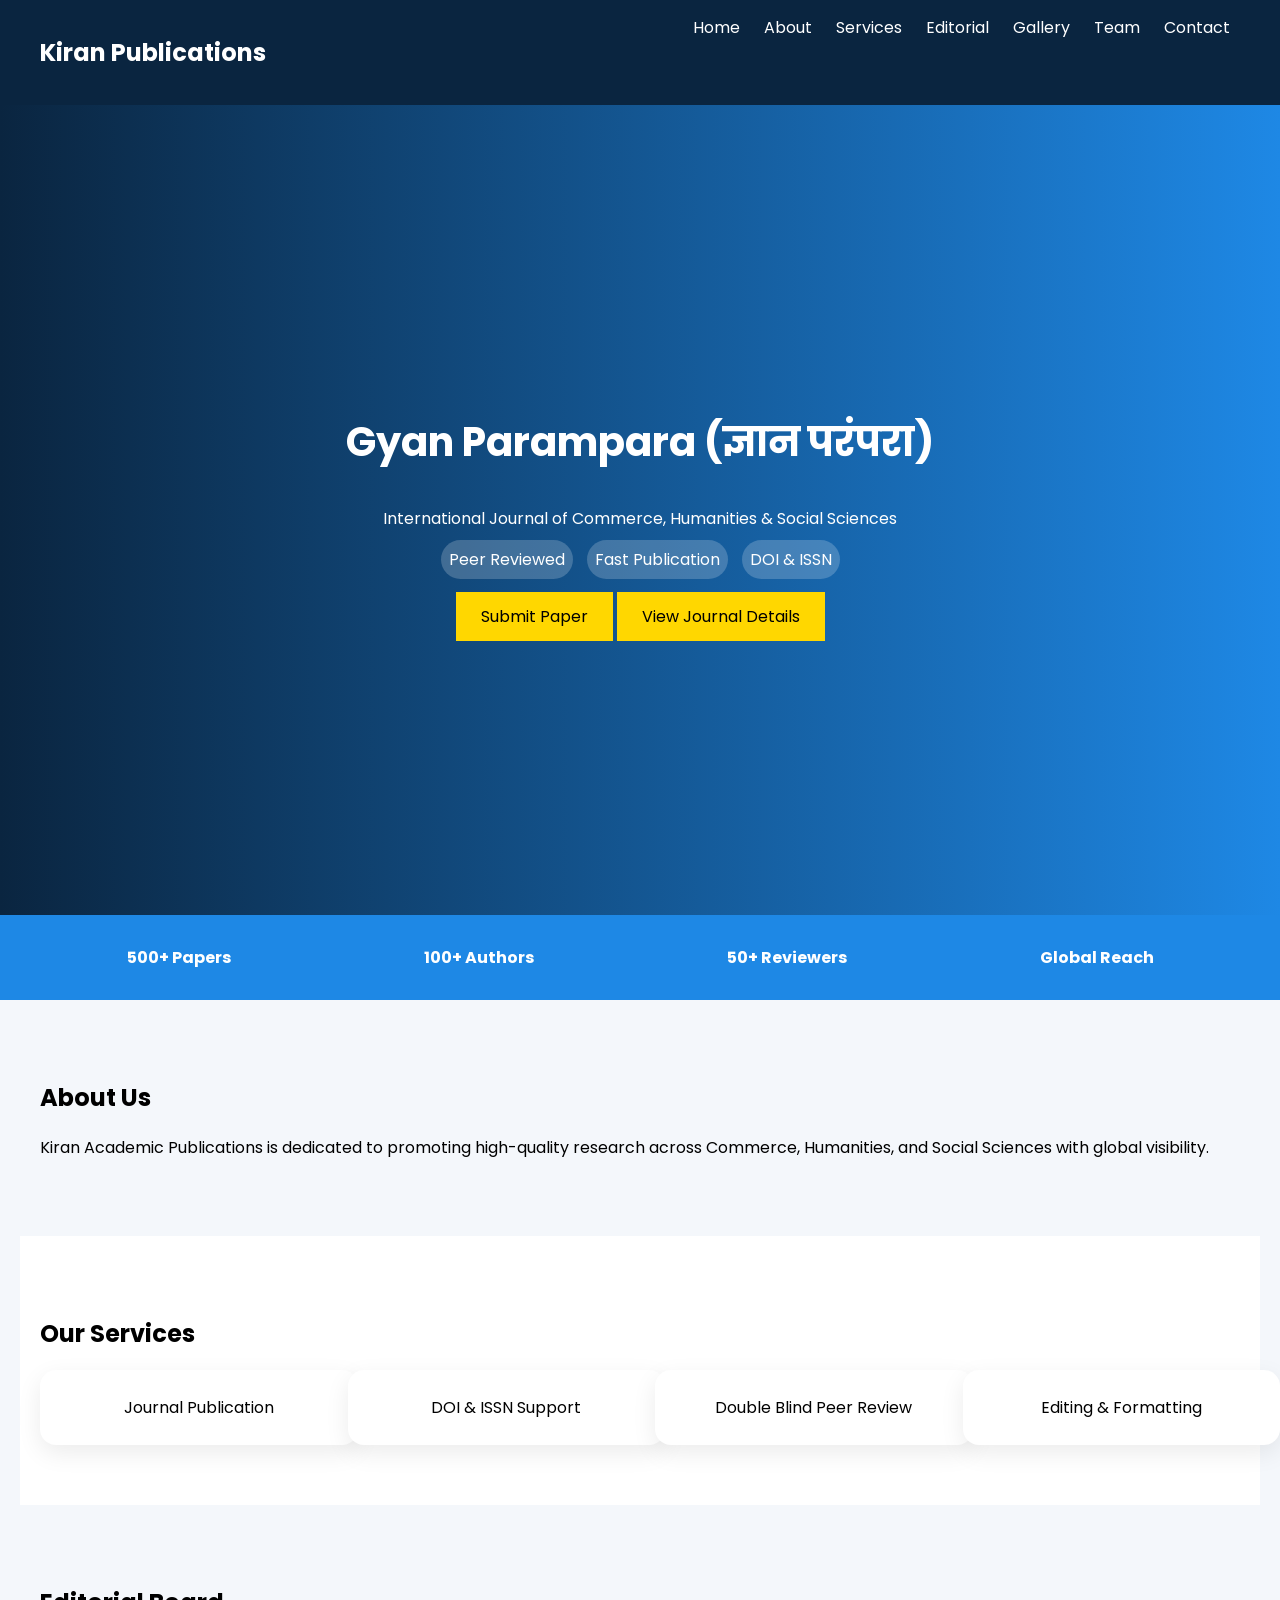
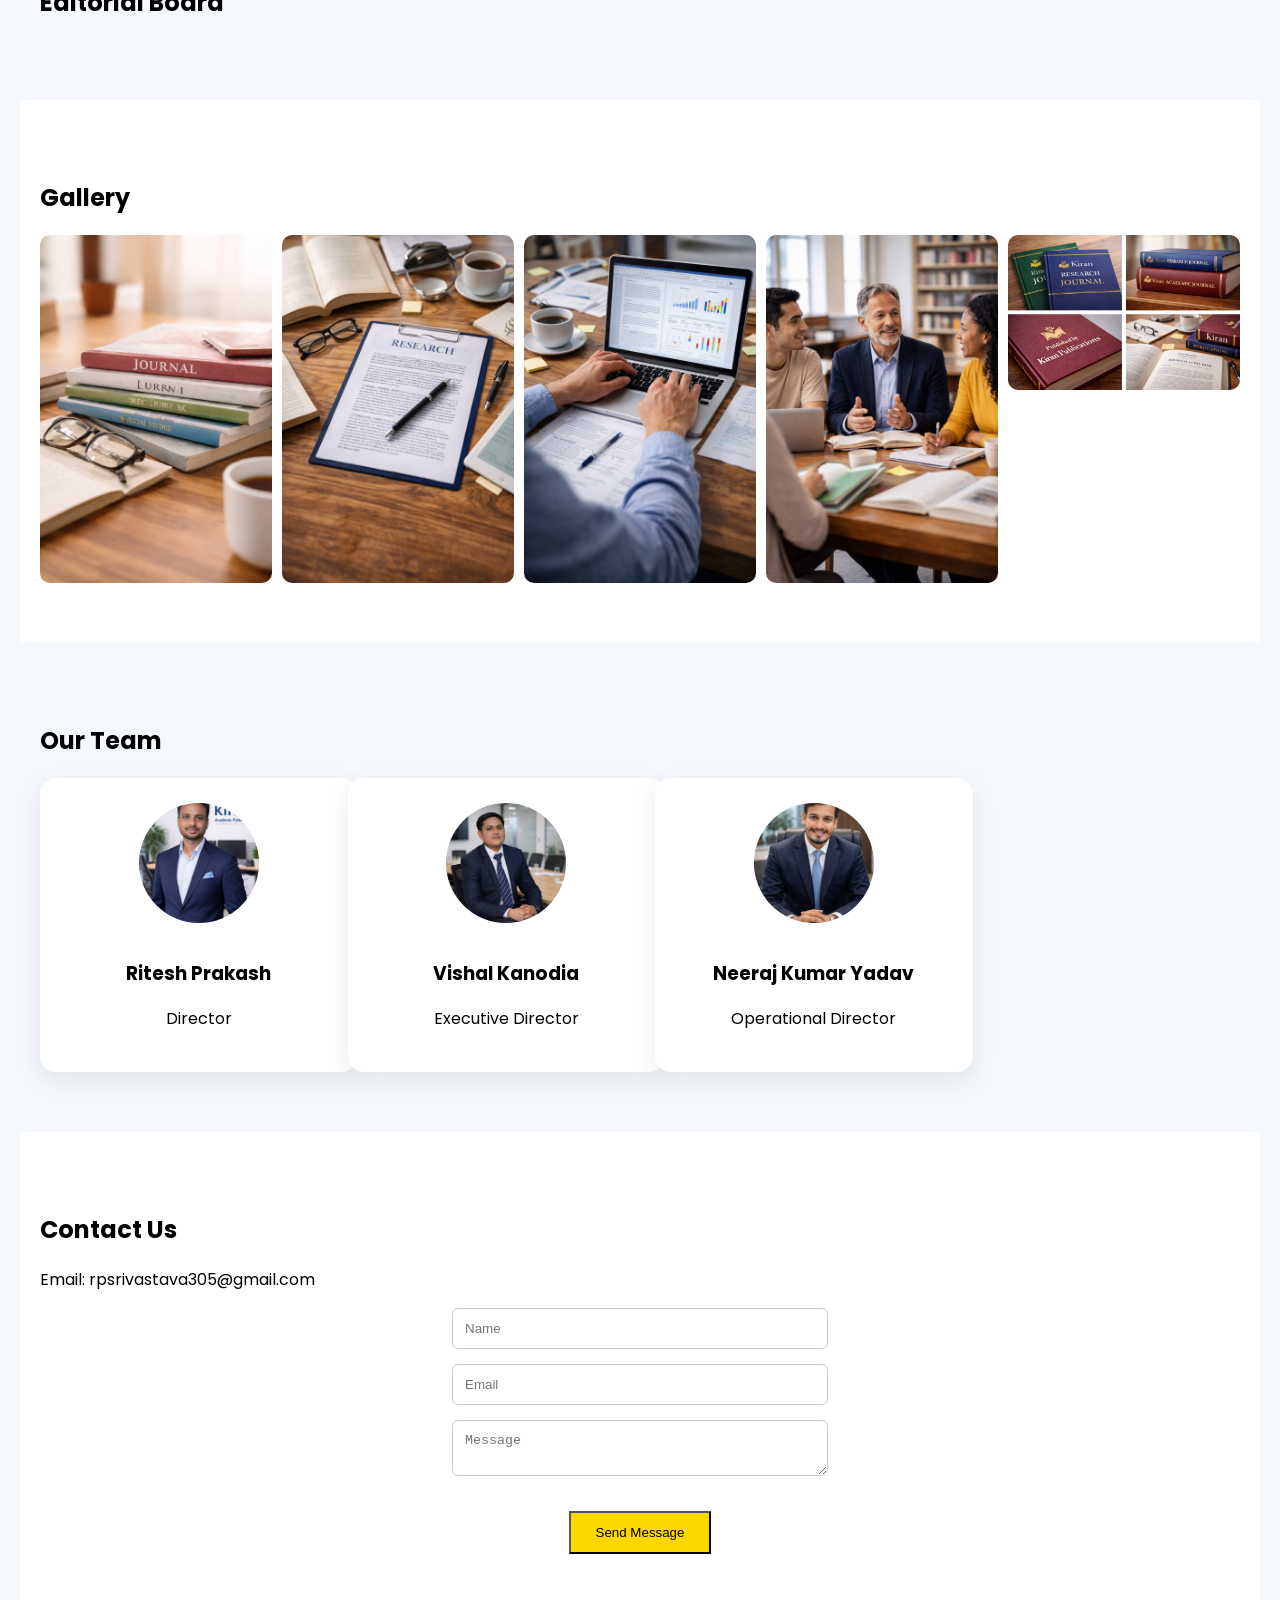
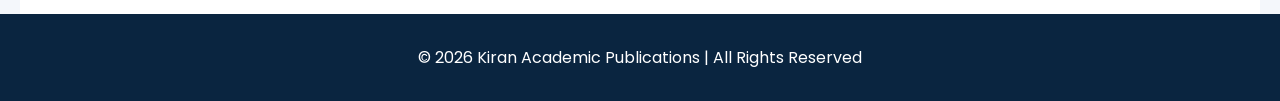
==== index.html @ c1846162 "Initial commit" ====
<!DOCTYPE html>
<html lang="en">
<head>
<meta charset="UTF-8">
<meta name="viewport" content="width=device-width, initial-scale=1.0">
<title>Kiran Academic Publications</title>
<link rel="stylesheet" href="style.css">
<link href="https://fonts.googleapis.com/css2?family=Poppins:wght@300;500;700&display=swap" rel="stylesheet">
</head>
<div id="imagePopup">
  <span id="closeBtn">&times;</span>
  <img id="popupImg">
</div>
<body>

<header class="navbar">
  <h2 class="logo">Kiran Publications</h2>
  <nav>
    <a href="#home">Home</a>
    <a href="#about">About</a>
    <a href="#services">Services</a>
    <a href="#editorial">Editorial</a>
    <a href="#gallery">Gallery</a>
    <a href="#team">Team</a>
    <a href="#contact">Contact</a>
  </nav>
</header>

<!-- HERO -->
<section id="home" class="hero">
  <div class="hero-text">
    <h1>Gyan Parampara (ज्ञान परंपरा)</h1>
    <p>International Journal of Commerce, Humanities & Social Sciences</p>

    <div class="badges">
      <span>Peer Reviewed</span>
      <span>Fast Publication</span>
      <span>DOI & ISSN</span>
    </div>

    <a href="#contact" class="btn-primary">Submit Paper</a>
    <a href="journal-details.html" class="btn-primary">View Journal Details</a>
  </div>
</section>

<!-- STATS -->
<section class="stats">
  <div>500+ Papers</div>
  <div>100+ Authors</div>
  <div>50+ Reviewers</div>
  <div>Global Reach</div>
</section>

<!-- ABOUT -->
<section id="about" class="section">
  <h2>About Us</h2>
  <p>
    Kiran Academic Publications is dedicated to promoting high-quality research
    across Commerce, Humanities, and Social Sciences with global visibility.
  </p>
</section>

<!-- SERVICES -->
<section id="services" class="section light">
  <h2>Our Services</h2>
  <div class="grid">
     <a href="journal.html" class="card">Journal Publication</a>
    <a href="doi.html" class="card">DOI & ISSN Support</a>
    <a href="review.html" class="card">Double Blind Peer Review</a>
    <a href="editing.html" class="card">Editing & Formatting</a>
  </div>
</section>

<!-- EDITORIAL -->
<section id="editorial" class="section">
  <h2>Editorial Board</h2>

  <div class="grid">

    
  </div>

</section>
<!-- GALLERY -->
<section id="gallery" class="section light">
  <h2>Gallery</h2>
  <div class="gallery">
    <img src="images/1.png">
    <img src="images/2.png">
    <img src="images/3.png">
    <img src="images/4.png">
    <img src="images/5.png">
  </div>
</section>

<!-- TEAM -->
<section id="team" class="section">
  <h2>Our Team</h2>
  <div class="grid">

  <div class="card profile" onclick="openProfile('images/publisher.jpg','Ritesh Prakash','Director','Founder of Kiran Publications with expertise in academic publishing.')">
    <img src="images/publisher.jpg">
    <h3>Ritesh Prakash</h3>
    <p>Director</p>
  </div>

  <div class="card profile" onclick="openProfile('images/publisher2.jpg','Vishal Kanodia','Executive Director','Handles strategic growth and operations of publications.')">
    <img src="images/publisher2.jpg">
    <h3>Vishal Kanodia</h3>
    <p>Executive Director</p>
  </div>

  <div class="card profile" onclick="openProfile('images/publisher3.jpg','Neeraj Kumar Yadav','Operational Director','Manages daily workflow and publication process.')">
    <img src="images/publisher3.jpg">
    <h3>Neeraj Kumar Yadav</h3>
    <p>Operational Director</p>
  </div>

</div>
</section>

<!-- CONTACT -->
<section id="contact" class="section light">
  <h2>Contact Us</h2>
  <p>Email: rpsrivastava305@gmail.com</p>

  <form action="mailto:rpsrivastava305@gmail.com" method="post" enctype="text/plain" class="form">

  <input type="text" name="Name" placeholder="Name" required>

  <input type="email" name="Email" placeholder="Email" required>

  <textarea name="Message" placeholder="Message" required></textarea>

  <button type="submit" class="btn-primary">Send Message</button>

</form>
</section>

<footer>
  <p>© 2026 Kiran Academic Publications | All Rights Reserved</p>
</footer>

<script src="script.js"></script>
<div id="profilePopup">

  <div class="popup-content">

    <span id="closeProfile">&times;</span>

    <div class="popup-left">
      <img id="profileImg">
    </div>

    <div class="popup-right">
      <h2 id="profileName"></h2>
      <h4 id="profileRole"></h4>
      <p id="profileDesc"></p>
    </div>

  </div>

</div>
</body>
</html>
---- style.css ----
body {
  margin: 0;
  font-family: 'Poppins', sans-serif;
  background: #f4f7fb;
}

/* NAVBAR */
.navbar {
  display: flex;
  justify-content: space-between;
  padding: 15px 40px;
  background: #0a2540;
  color: white;
}

.navbar a {
  margin: 10px;
  color: white;
  text-decoration: none;
}

/* HERO */
.hero {
  height: 90vh;
  background: linear-gradient(to right, #0a2540, #1e88e5);
  color: white;
  display: flex;
  align-items: center;
  justify-content: center;
  text-align: center;
}

.hero h1 {
  font-size: 40px;
}

.badges span {
  background: rgba(255,255,255,0.2);
  padding: 8px;
  margin: 5px;
  border-radius: 20px;
}

/* BUTTONS */
.btn-primary {
  background: gold;
  padding: 12px 25px;
  display: inline-block;
  margin-top: 20px;
  color: black;
  text-decoration: none;
}

.btn-secondary {
  padding: 10px 20px;
  margin-top: 20px;
}

/* SECTIONS */
.section {
  max-width: 1200px;
  margin: auto;
  padding: 60px 20px;
}
.light {
  background: white;
}

/* GRID */
.grid {
  display: grid;
  grid-template-columns: repeat(auto-fill, minmax(250px, 1fr));
  gap: 30px;
}
/* CARDS */
.card {
  text-decoration: none;  /* remove underline */
  color: black;           /* keep text normal */
  display: block;         /* behave like card */
  background: #ffffff;
  padding: 25px 20px;
  border-radius: 16px;
  box-shadow: 0 8px 25px rgba(0,0,0,0.08);
  text-align: center;
  transition: all 0.3s ease;
  width: 100%;
  max-width: 280px;
}
.card:hover {
  transform: translateY(-8px);
  box-shadow: 0 12px 30px rgba(0,0,0,0.15);
}
/* PROFILE */
.profile img {
  border-radius: 50%;
}

/* GALLERY */
.gallery {
  display: grid;
  grid-template-columns: repeat(auto-fit, minmax(200px,1fr));
  gap: 10px;
}

.gallery img {
  width: 100%;
  border-radius: 10px;
}

/* STATS */
.stats {
  display: flex;
  justify-content: space-around;
  padding: 30px;
  background: #1e88e5;
  color: white;
  font-weight: bold;
}

/* FORM */
.form {
  display: flex;
  flex-direction: column;   /* THIS makes it vertical */
  align-items: center;
  gap: 15px;               /* spacing between fields */
}

.form input,
.form textarea {
  width: 350px;
  padding: 12px;
  border-radius: 6px;
  border: 1px solid #ccc;
}
/* FOOTER */
footer {
  background: #0a2540;
  color: white;
  text-align: center;
  padding: 15px;
}
.profile img {
  width: 120px;
  height: 120px;
  object-fit: cover;
  border-radius: 50%;
  margin-bottom: 10px;
}
/* ===== GALLERY POPUP ===== */

#imagePopup {
  display: none;
  position: fixed;
  top: 0;
  left: 0;
  width: 100%;
  height: 100%;
  background: rgba(0,0,0,0.9);
  justify-content: center;
  align-items: center;
}

#popupImg {
  max-width: 80%;
  max-height: 80%;
  border-radius: 10px;
}

#closeBtn {
  position: absolute;
  top: 20px;
  right: 40px;
  font-size: 40px;
  color: white;
  cursor: pointer;
}

.gallery img {
  cursor: zoom-in;
}
/* ===== TEAM PROFILE POPUP ===== */

#profilePopup {
  display: none;   /* KEEP ONLY THIS */

  position: fixed;
  top: 0;
  left: 0;
  width: 100%;
  height: 100%;
  background: rgba(0,0,0,0.8);

  justify-content: center;
  align-items: center;

  z-index: 999;
}
.popup-content {
  display: flex;
  background: white;
  width: 80%;
  max-width: 900px;
  border-radius: 12px;
  overflow: hidden;
  position: relative;
}
.popup-left {
  width: 50%;
}

.popup-left img {
  width: 100%;
  height: 100%;
  object-fit: cover;
  min-height: 350px;   /* FIX BLANK IMAGE ISSUE */
}
.popup-right {
  width: 50%;
  padding: 30px;
  display: flex;
  flex-direction: column;
  justify-content: center;
}
#closeProfile {
  position: absolute;
  top: 20px;
  right: 40px;
  font-size: 30px;
  color: white;
  cursor: pointer;
}
@media (max-width: 768px) {
  .popup-content {
    flex-direction: column;
  }

  .popup-left,
  .popup-right {
    width: 100%;
  }
}
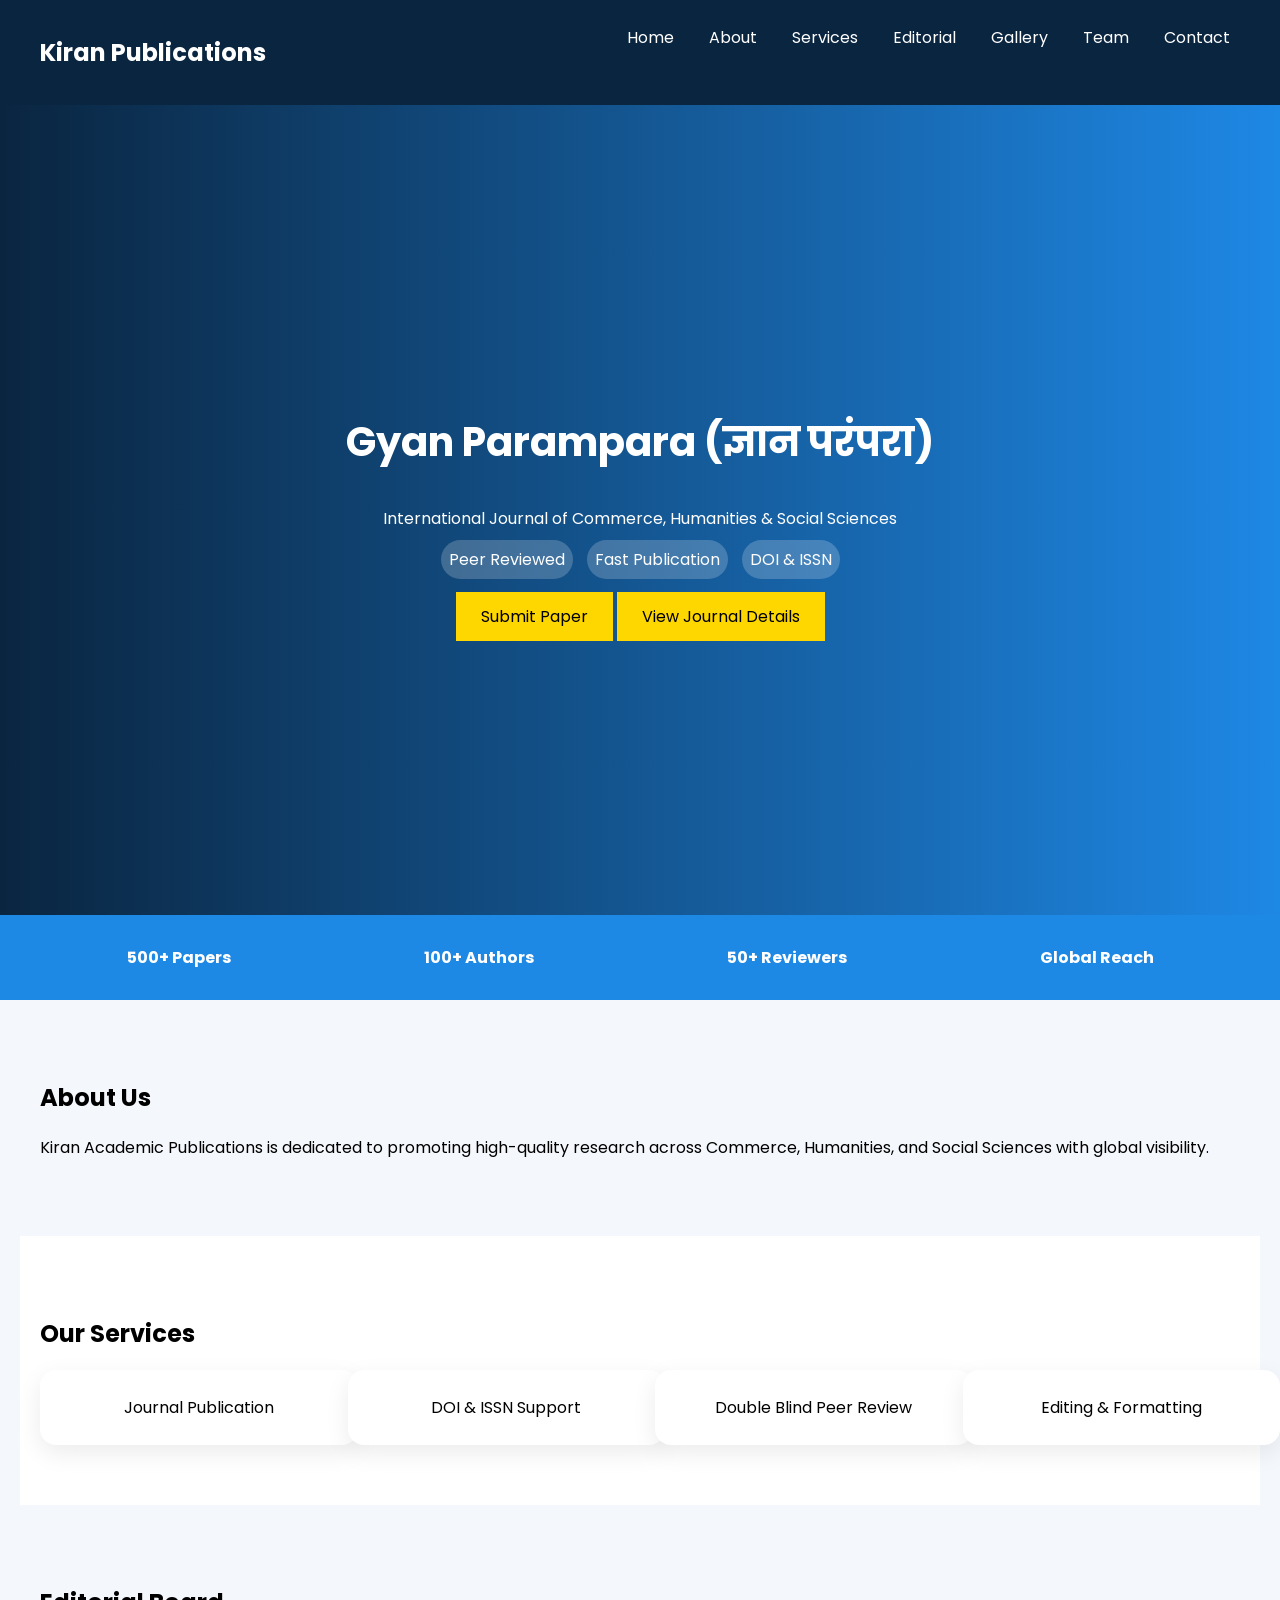
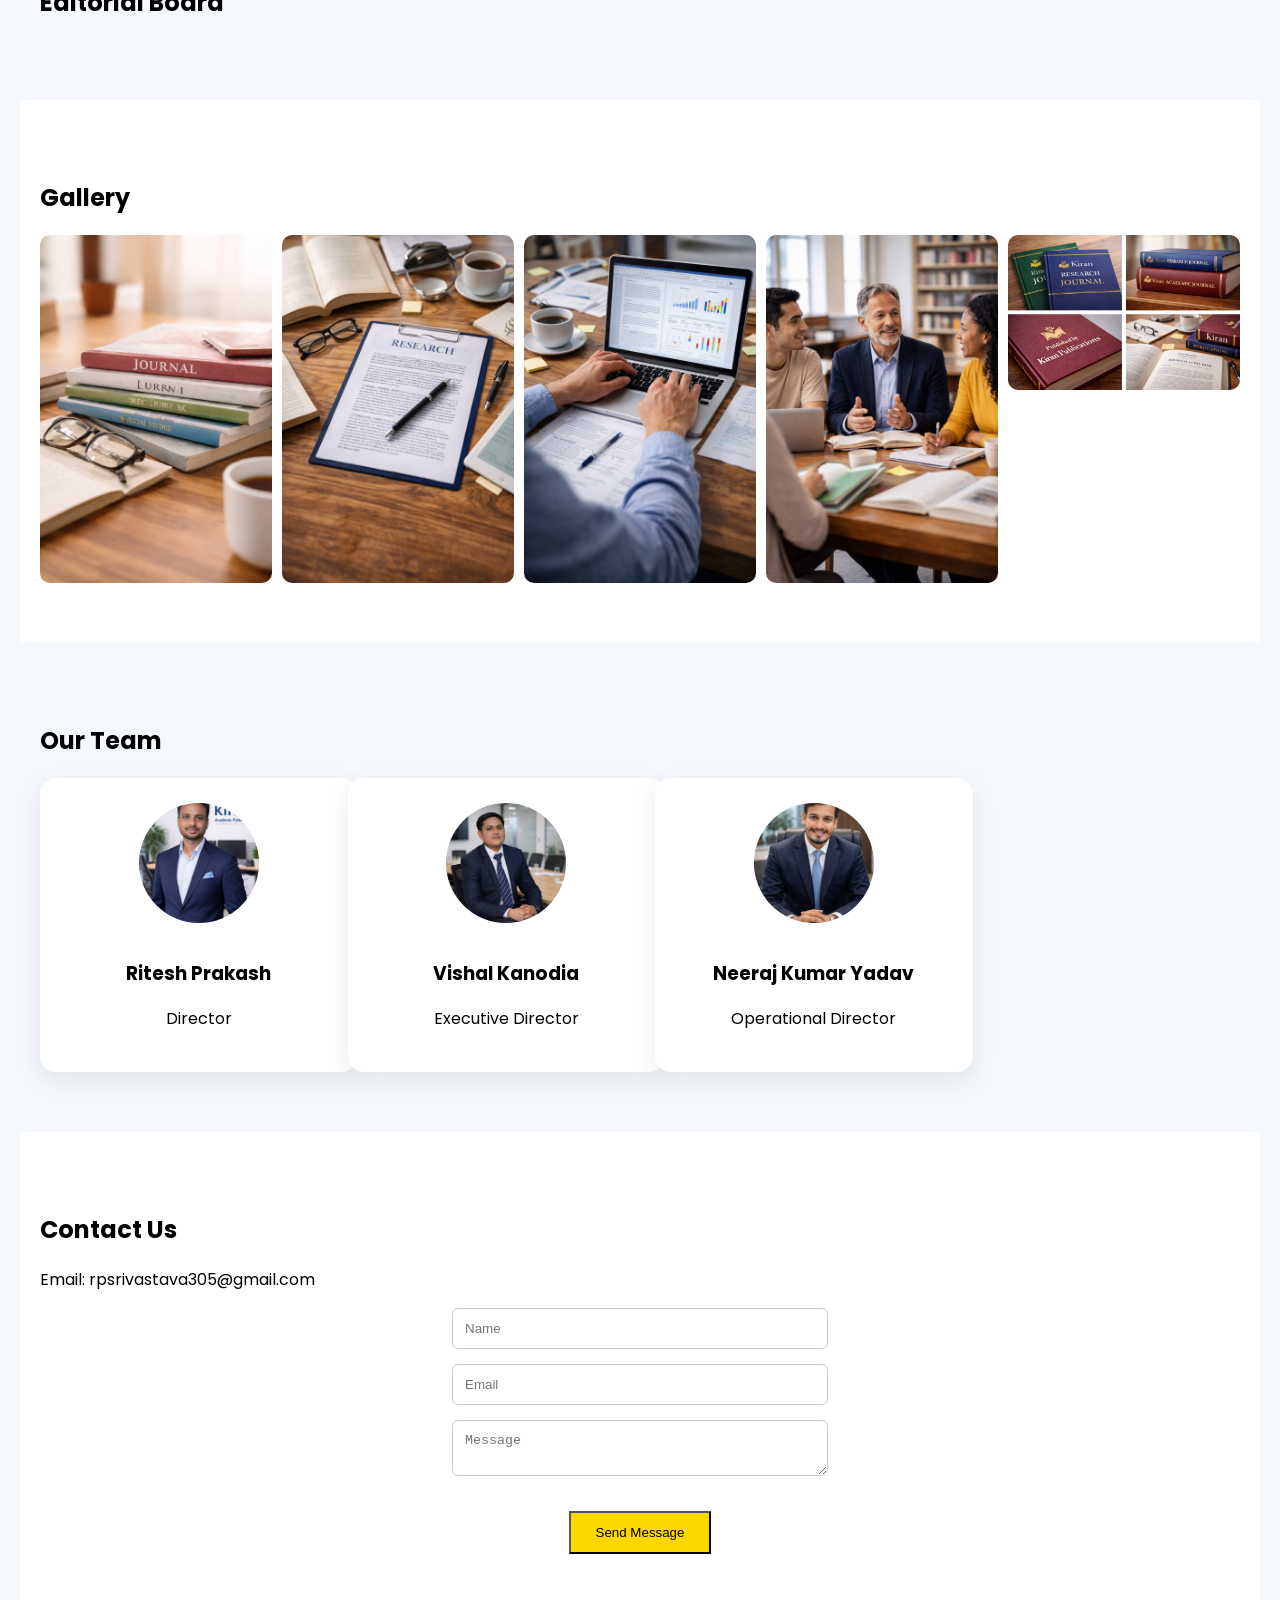
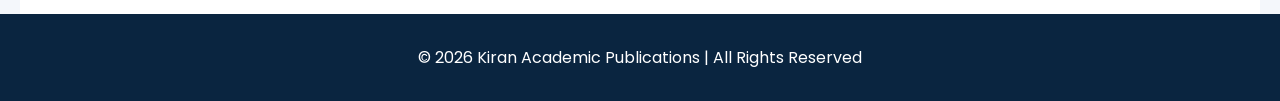
==== commit c66cbc97: "Fixed mobile UI, navbar, gallery" ====
--- a/index.html
+++ b/index.html
@@ -7,15 +7,21 @@
 <link rel="stylesheet" href="style.css">
 <link href="https://fonts.googleapis.com/css2?family=Poppins:wght@300;500;700&display=swap" rel="stylesheet">
 </head>
+<body>
 <div id="imagePopup">
   <span id="closeBtn">&times;</span>
   <img id="popupImg">
 </div>
-<body>
 
 <header class="navbar">
   <h2 class="logo">Kiran Publications</h2>
-  <nav>
+
+  <!-- Hamburger -->
+  <div class="menu-toggle" onclick="toggleMenu()">
+    ☰
+  </div>
+
+  <nav id="navLinks">
     <a href="#home">Home</a>
     <a href="#about">About</a>
     <a href="#services">Services</a>
@@ -25,7 +31,6 @@
     <a href="#contact">Contact</a>
   </nav>
 </header>
-
 <!-- HERO -->
 <section id="home" class="hero">
   <div class="hero-text">
--- a/style.css
+++ b/style.css
@@ -238,4 +238,76 @@
   .popup-right {
     width: 100%;
   }
+}
+/* ===== MOBILE NAV FIX ===== */
+
+.menu-toggle {
+  display: none;
+  font-size: 28px;
+  cursor: pointer;
+}
+
+/* Desktop */
+.navbar nav {
+  display: flex;
+  gap: 15px;
+}
+
+/* Mobile */
+@media (max-width: 768px) {
+
+  .menu-toggle {
+    display: block;
+    color: white;
+  }
+
+  .navbar nav {
+    display: none;
+    flex-direction: column;
+    background: #0a2540;
+    position: absolute;
+    top: 60px;
+    right: 0;
+    width: 100%;
+    text-align: center;
+  }
+
+  .navbar nav a {
+    padding: 15px;
+    border-top: 1px solid rgba(255,255,255,0.1);
+  }
+
+  .navbar nav.active {
+    display: flex;
+  }
+}
+/* ===== HERO MOBILE FIX ===== */
+@media (max-width: 768px) {
+
+  .hero h1 {
+    font-size: 28px;
+  }
+
+  .hero p {
+    font-size: 14px;
+  }
+
+  .badges {
+    display: flex;
+    flex-wrap: wrap;
+    justify-content: center;
+  }
+
+  .badges span {
+    font-size: 12px;
+    padding: 6px 10px;
+    margin: 4px;
+  }
+
+  .btn-primary {
+    width: 90%;
+    max-width: 300px;
+    margin: 10px auto;
+    display: block;
+  }
 }
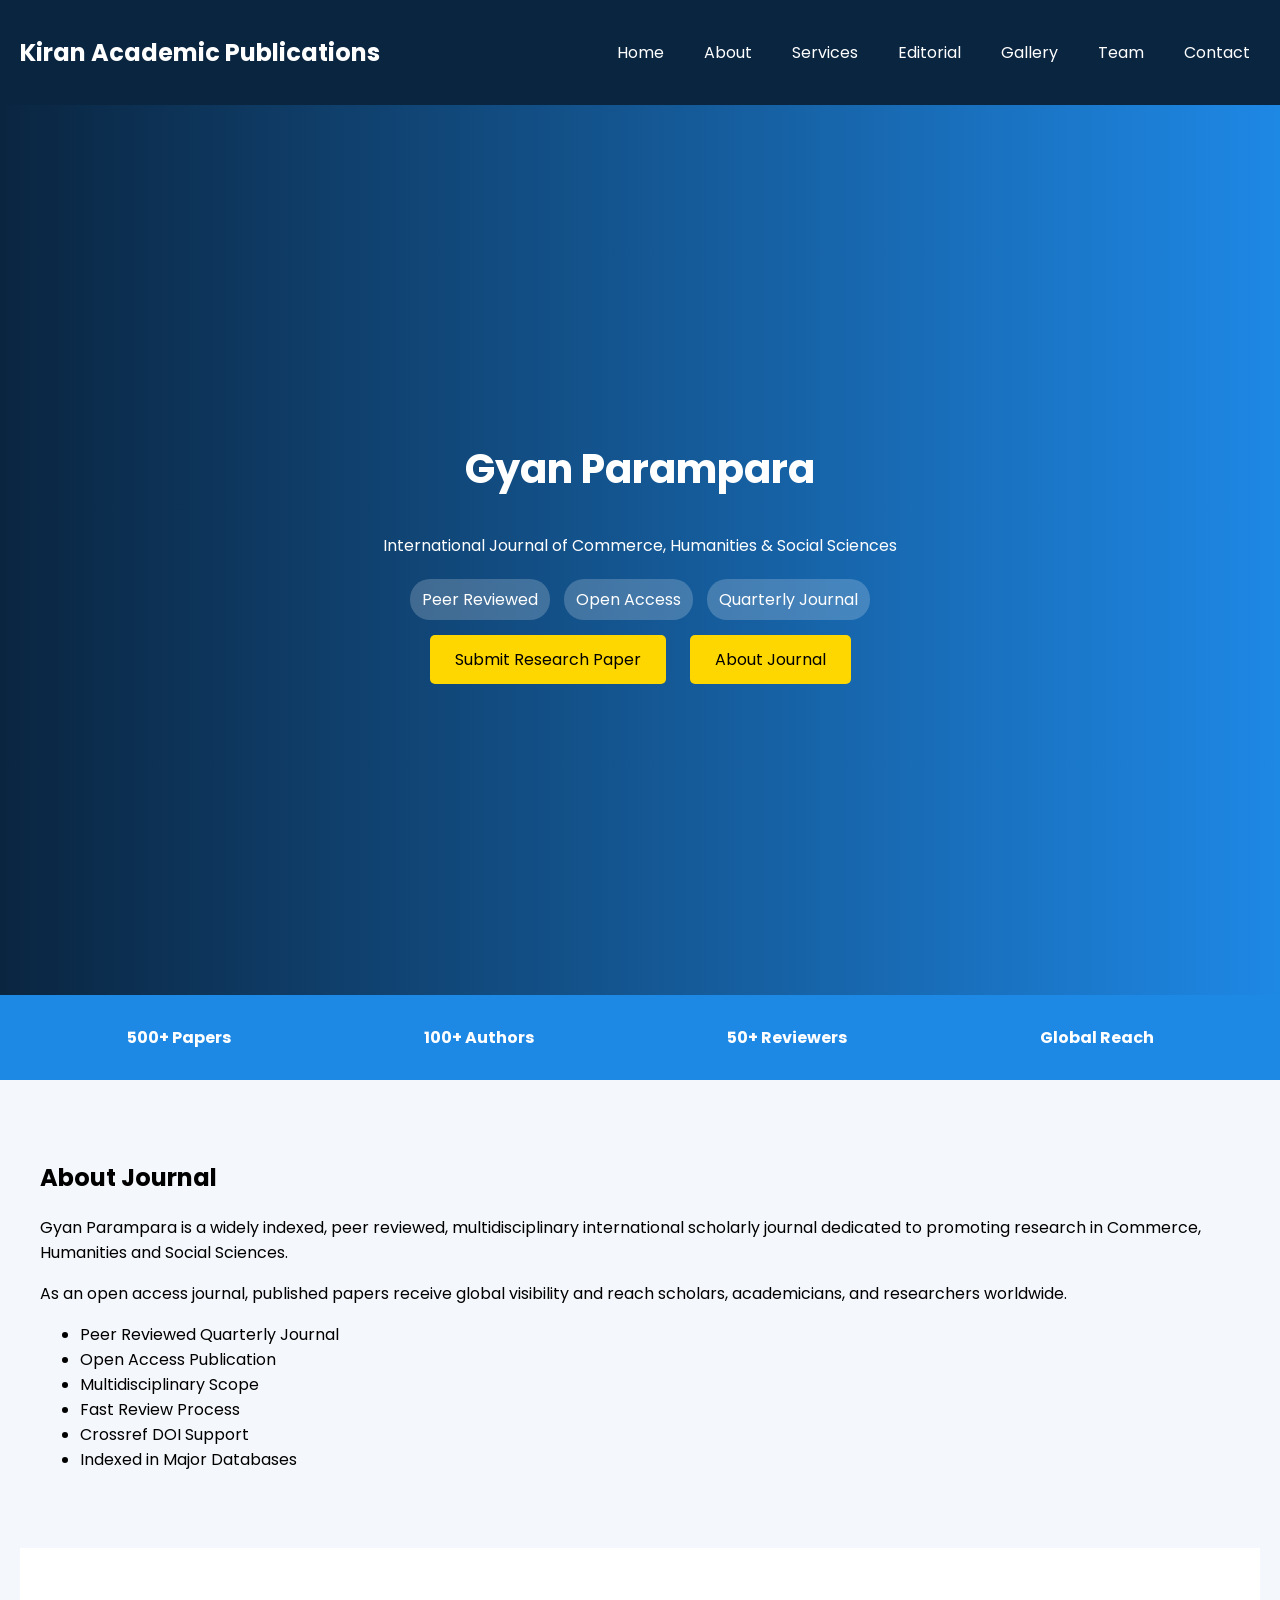
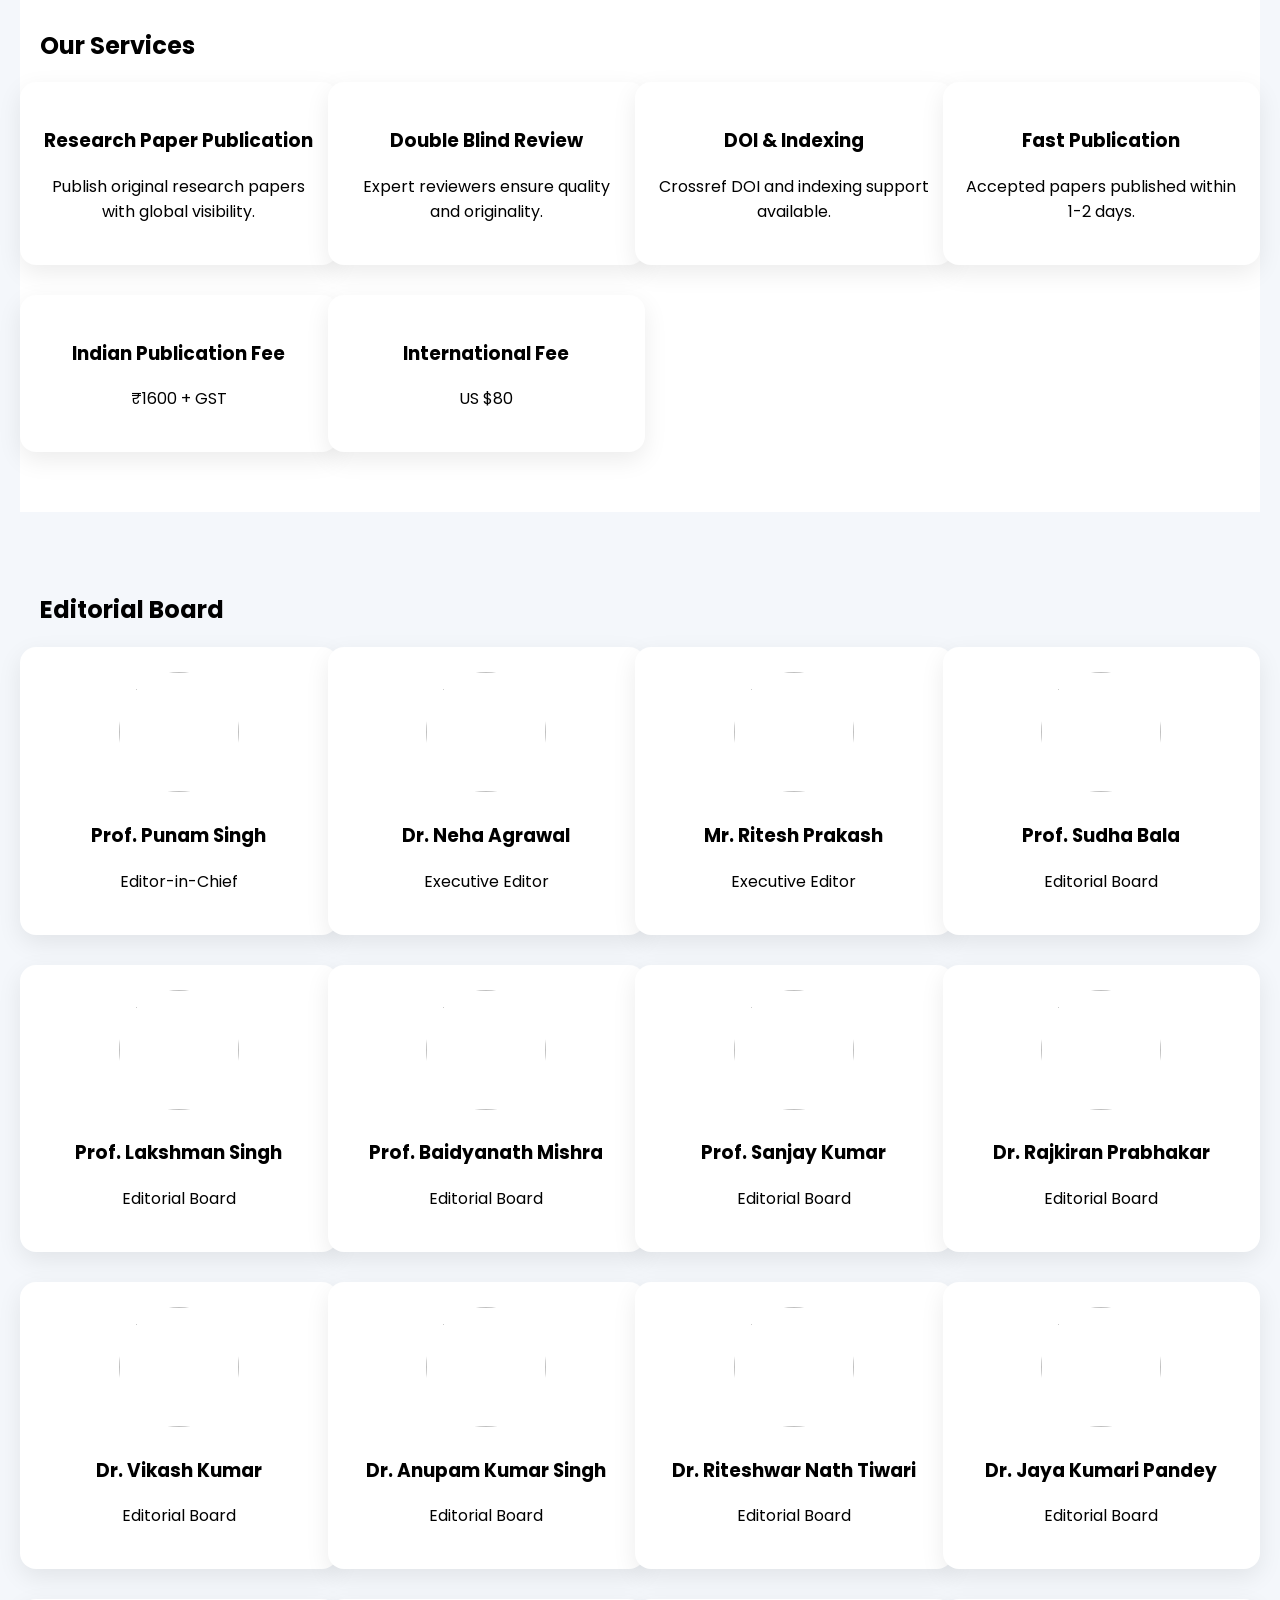
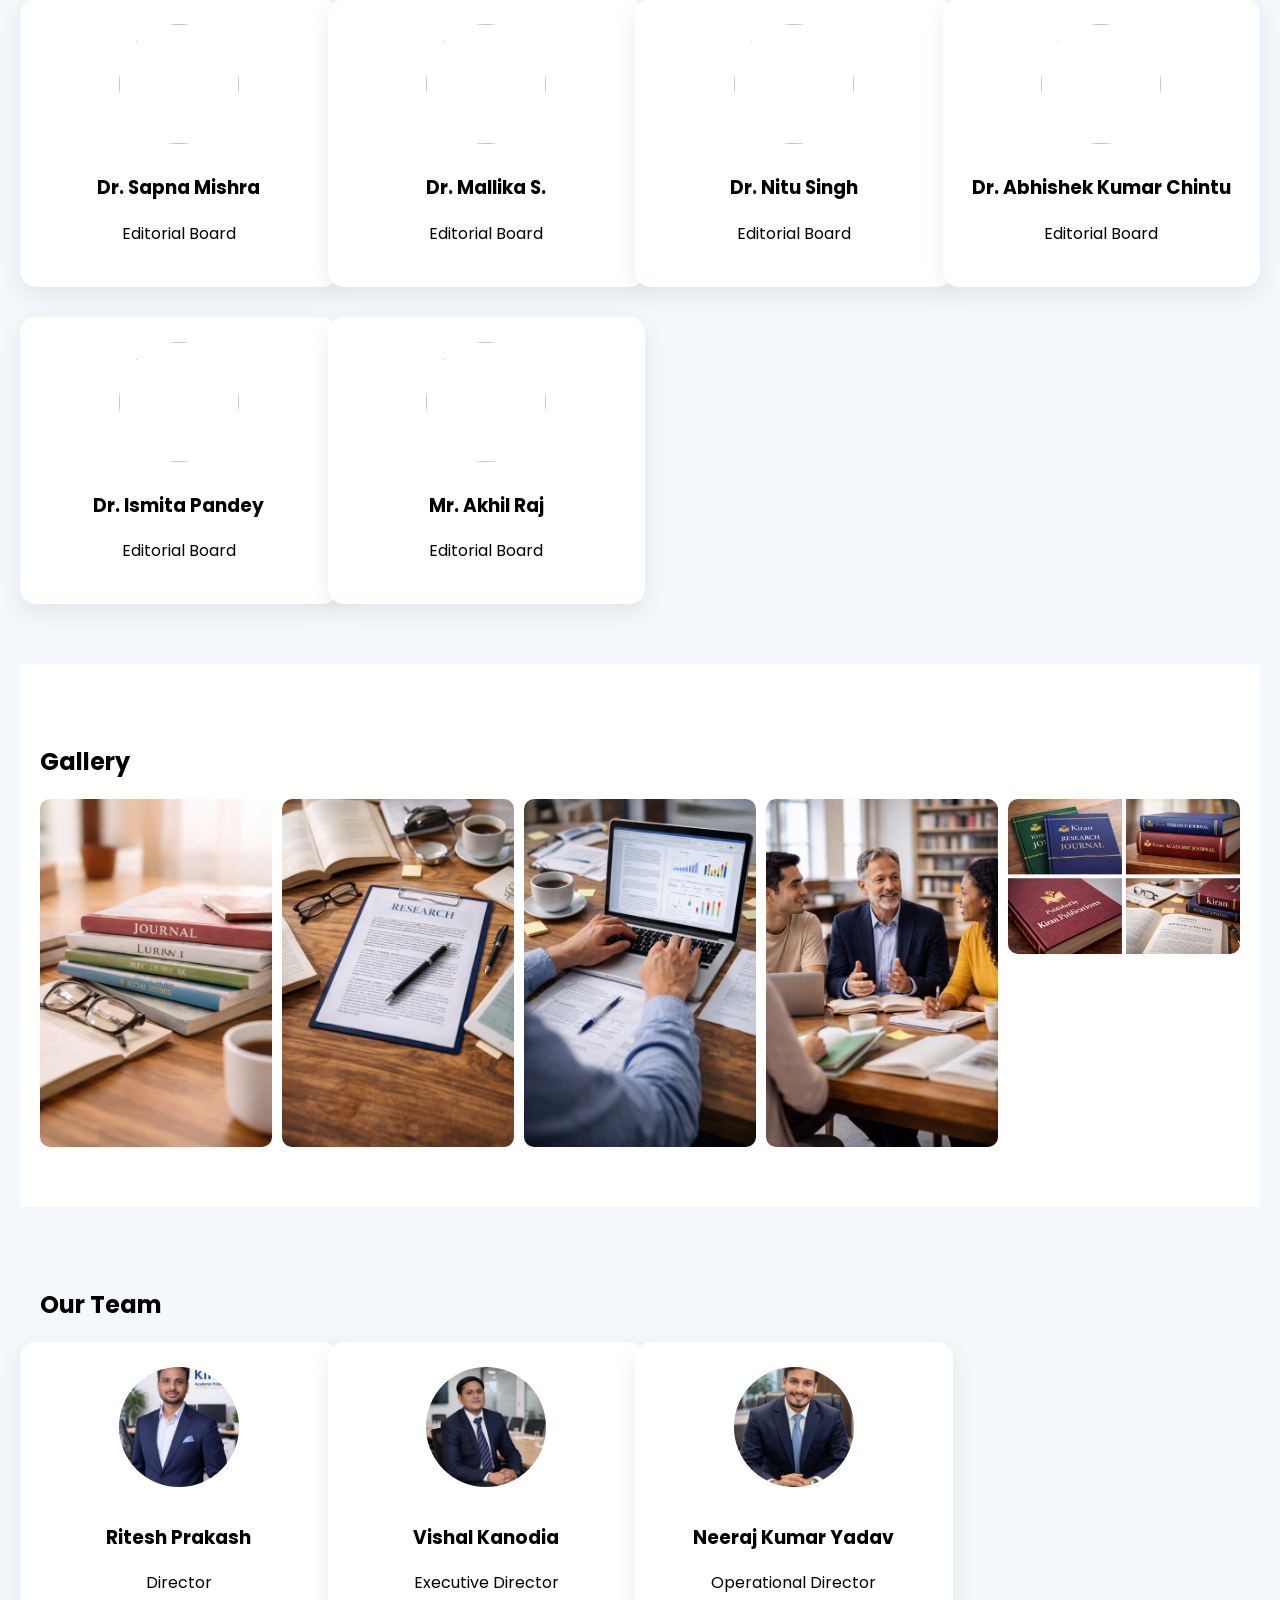
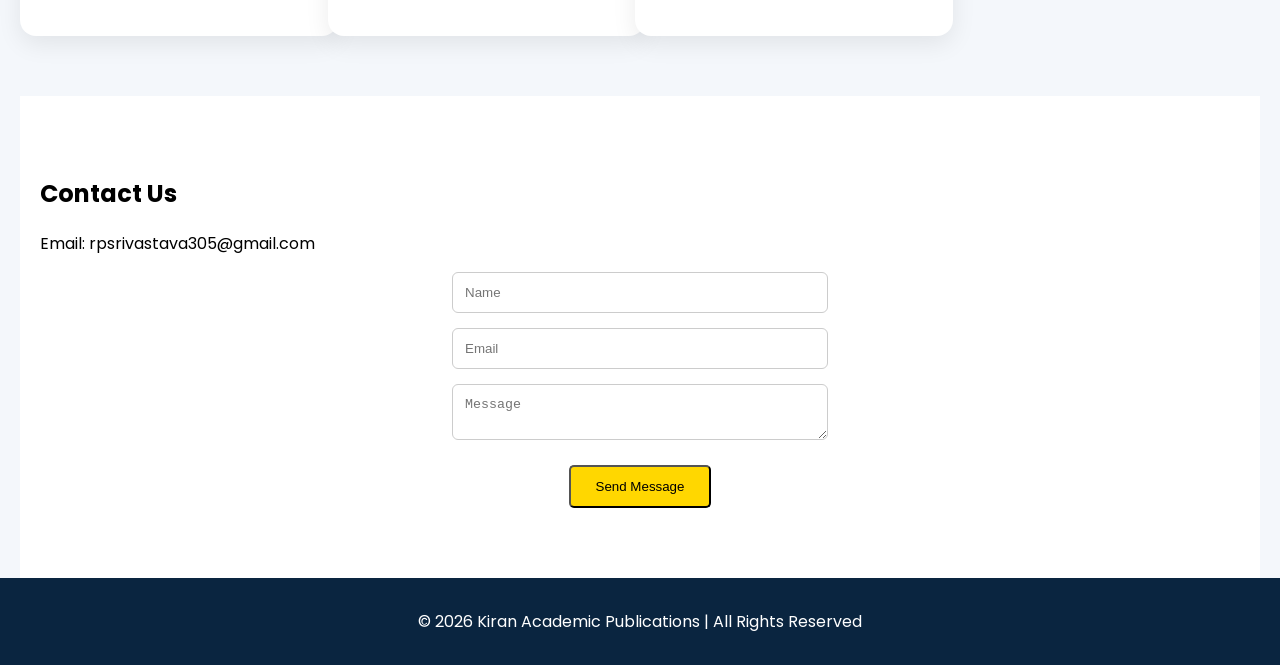
==== commit 4ad42e88: "updated website content" ====
--- a/index.html
+++ b/index.html
@@ -14,14 +14,14 @@
 </div>
 
 <header class="navbar">
-  <h2 class="logo">Kiran Publications</h2>
+  <h2 class="logo">Kiran Academic Publications</h2>
 
   <!-- Hamburger -->
   <div class="menu-toggle" onclick="toggleMenu()">
     ☰
   </div>
 
-  <nav id="navLinks">
+  <nav class="nav-links" id="navLinks">
     <a href="#home">Home</a>
     <a href="#about">About</a>
     <a href="#services">Services</a>
@@ -34,20 +34,19 @@
 <!-- HERO -->
 <section id="home" class="hero">
   <div class="hero-text">
-    <h1>Gyan Parampara (ज्ञान परंपरा)</h1>
+    <h1>Gyan Parampara</h1>
     <p>International Journal of Commerce, Humanities & Social Sciences</p>
 
     <div class="badges">
       <span>Peer Reviewed</span>
-      <span>Fast Publication</span>
-      <span>DOI & ISSN</span>
+      <span>Open Access</span>
+      <span>Quarterly Journal</span>
     </div>
 
-    <a href="#contact" class="btn-primary">Submit Paper</a>
-    <a href="journal-details.html" class="btn-primary">View Journal Details</a>
-  </div>
-</section>
-
+    <a href="#contact" class="btn-primary">Submit Research Paper</a>
+    <a href="#about" class="btn-primary">About Journal</a>
+  </div>
+</section>
 <!-- STATS -->
 <section class="stats">
   <div>500+ Papers</div>
@@ -58,33 +57,201 @@
 
 <!-- ABOUT -->
 <section id="about" class="section">
-  <h2>About Us</h2>
-  <p>
-    Kiran Academic Publications is dedicated to promoting high-quality research
-    across Commerce, Humanities, and Social Sciences with global visibility.
-  </p>
+<h2>About Journal</h2>
+
+<p>
+Gyan Parampara is a widely indexed, peer reviewed, multidisciplinary international scholarly journal dedicated to promoting research in Commerce, Humanities and Social Sciences.
+</p>
+
+<p>
+As an open access journal, published papers receive global visibility and reach scholars, academicians, and researchers worldwide.
+</p>
+
+<ul>
+<li>Peer Reviewed Quarterly Journal</li>
+<li>Open Access Publication</li>
+<li>Multidisciplinary Scope</li>
+<li>Fast Review Process</li>
+<li>Crossref DOI Support</li>
+<li>Indexed in Major Databases</li>
+</ul>
 </section>
 
 <!-- SERVICES -->
 <section id="services" class="section light">
-  <h2>Our Services</h2>
-  <div class="grid">
-     <a href="journal.html" class="card">Journal Publication</a>
-    <a href="doi.html" class="card">DOI & ISSN Support</a>
-    <a href="review.html" class="card">Double Blind Peer Review</a>
-    <a href="editing.html" class="card">Editing & Formatting</a>
-  </div>
-</section>
-
-<!-- EDITORIAL -->
+<h2>Our Services</h2>
+
+<div class="grid">
+
+<div class="card">
+<h3>Research Paper Publication</h3>
+<p>Publish original research papers with global visibility.</p>
+</div>
+
+<div class="card">
+<h3>Double Blind Review</h3>
+<p>Expert reviewers ensure quality and originality.</p>
+</div>
+
+<div class="card">
+<h3>DOI & Indexing</h3>
+<p>Crossref DOI and indexing support available.</p>
+</div>
+
+<div class="card">
+<h3>Fast Publication</h3>
+<p>Accepted papers published within 1-2 days.</p>
+</div>
+
+<div class="card">
+<h3>Indian Publication Fee</h3>
+<p>₹1600 + GST</p>
+</div>
+
+<div class="card">
+<h3>International Fee</h3>
+<p>US $80</p>
+</div>
+
+</div>
+</section><!-- EDITORIAL BOARD -->
 <section id="editorial" class="section">
   <h2>Editorial Board</h2>
 
   <div class="grid">
 
-    
-  </div>
-
+    <!-- Editor in Chief -->
+    <a href="javascript:void(0)" class="card profile"
+      onclick="openProfile('images/punam.jpg','Prof. Punam Singh','Editor-in-Chief','Department of Psychology, Jai Prakash University')">
+      <img src="images/punam.jpg">
+      <h3>Prof. Punam Singh</h3>
+      <p>Editor-in-Chief</p>
+    </a>
+
+    <!-- Executive Editor -->
+    <a href="javascript:void(0)" class="card profile"
+      onclick="openProfile('images/neha.jpg','Dr. Neha Agrawal','Executive Editor','Associate Professor, Department of Commerce, Birgunj Public College, Purbanchal University, Nepal')">
+      <img src="images/neha.jpg">
+      <h3>Dr. Neha Agrawal</h3>
+      <p>Executive Editor</p>
+    </a>
+
+    <!-- Executive Editor -->
+    <a href="javascript:void(0)" class="card profile"
+      onclick="openProfile('images/ritesh.jpg','Mr. Ritesh Prakash','Executive Editor','Published by Kiran Academic Publications')">
+      <img src="images/ritesh.jpg">
+      <h3>Mr. Ritesh Prakash</h3>
+      <p>Executive Editor</p>
+    </a>
+
+    <!-- Editorial Board Members -->
+
+    <a href="javascript:void(0)" class="card profile"
+      onclick="openProfile('images/sudha.jpg','Prof. Sudha Bala','Editorial Board','Former Head & Dean, P.G. Department of Hindi, Jai Prakash University')">
+      <img src="images/sudha.jpg">
+      <h3>Prof. Sudha Bala</h3>
+      <p>Editorial Board</p>
+    </a>
+
+    <a href="javascript:void(0)" class="card profile"
+      onclick="openProfile('images/lakshman.jpg','Prof. Lakshman Singh','Editorial Board','Former Head & Dean, P.G. Department of Commerce, Jai Prakash University')">
+      <img src="images/lakshman.jpg">
+      <h3>Prof. Lakshman Singh</h3>
+      <p>Editorial Board</p>
+    </a>
+
+    <a href="javascript:void(0)" class="card profile"
+      onclick="openProfile('images/baidyanath.jpg','Prof. Baidyanath Mishra','Editorial Board','Former Head, P.G. Department of Sanskrit, Jai Prakash University')">
+      <img src="images/baidyanath.jpg">
+      <h3>Prof. Baidyanath Mishra</h3>
+      <p>Editorial Board</p>
+    </a>
+
+    <a href="javascript:void(0)" class="card profile"
+      onclick="openProfile('images/sanjay.jpg','Prof. Sanjay Kumar','Editorial Board','Department of Psychology, University of Allahabad')">
+      <img src="images/sanjay.jpg">
+      <h3>Prof. Sanjay Kumar</h3>
+      <p>Editorial Board</p>
+    </a>
+
+    <a href="javascript:void(0)" class="card profile"
+      onclick="openProfile('images/rajkiran.jpg','Dr. Rajkiran Prabhakar','Editorial Board','Assistant Professor, Institute of Management Studies, Banaras Hindu University')">
+      <img src="images/rajkiran.jpg">
+      <h3>Dr. Rajkiran Prabhakar</h3>
+      <p>Editorial Board</p>
+    </a>
+
+    <a href="javascript:void(0)" class="card profile"
+      onclick="openProfile('images/vikash.jpg','Dr. Vikash Kumar','Editorial Board','Assistant Professor, Department of History, Ramanujan College, University of Delhi')">
+      <img src="images/vikash.jpg">
+      <h3>Dr. Vikash Kumar</h3>
+      <p>Editorial Board</p>
+    </a>
+
+    <a href="javascript:void(0)" class="card profile"
+      onclick="openProfile('images/anupam.jpg','Dr. Anupam Kumar Singh','Editorial Board','Assistant Professor, Department of Geography, Rajendra College, Chapra, Jai Prakash University')">
+      <img src="images/anupam.jpg">
+      <h3>Dr. Anupam Kumar Singh</h3>
+      <p>Editorial Board</p>
+    </a>
+
+    <a href="javascript:void(0)" class="card profile"
+      onclick="openProfile('images/riteshwar.jpg','Dr. Riteshwar Nath Tiwari','Editorial Board','Assistant Professor, P.G. Department of History, Jai Prakash University')">
+      <img src="images/riteshwar.jpg">
+      <h3>Dr. Riteshwar Nath Tiwari</h3>
+      <p>Editorial Board</p>
+    </a>
+
+    <a href="javascript:void(0)" class="card profile"
+      onclick="openProfile('images/jaya.jpg','Dr. Jaya Kumari Pandey','Editorial Board','Assistant Professor, P.G. Department of Economics, Jai Prakash University')">
+      <img src="images/jaya.jpg">
+      <h3>Dr. Jaya Kumari Pandey</h3>
+      <p>Editorial Board</p>
+    </a>
+
+    <a href="javascript:void(0)" class="card profile"
+      onclick="openProfile('images/sapna.jpg','Dr. Sapna Mishra','Editorial Board','Assistant Professor, Department of Geography, Government College Kartala, Korba, Chhattisgarh')">
+      <img src="images/sapna.jpg">
+      <h3>Dr. Sapna Mishra</h3>
+      <p>Editorial Board</p>
+    </a>
+
+    <a href="javascript:void(0)" class="card profile"
+      onclick="openProfile('images/mallika.jpg','Dr. Mallika S.','Editorial Board','Assistant Professor, Department of Commerce, Mahatma Gandhi Memorial College, Udupi, University of Mangalore')">
+      <img src="images/mallika.jpg">
+      <h3>Dr. Mallika S.</h3>
+      <p>Editorial Board</p>
+    </a>
+
+    <a href="javascript:void(0)" class="card profile"
+      onclick="openProfile('images/nitu.jpg','Dr. Nitu Singh','Editorial Board','Assistant Professor, Department of Psychology, Rajendra College, Chapra, Jai Prakash University')">
+      <img src="images/nitu.jpg">
+      <h3>Dr. Nitu Singh</h3>
+      <p>Editorial Board</p>
+    </a>
+
+    <a href="javascript:void(0)" class="card profile"
+      onclick="openProfile('images/abhishek.jpg','Dr. Abhishek Kumar Chintu','Editorial Board','Assistant Professor, Department of Economics, Nand Lal Singh College, Jaitpur-Daudpur, Jai Prakash University')">
+      <img src="images/abhishek.jpg">
+      <h3>Dr. Abhishek Kumar Chintu</h3>
+      <p>Editorial Board</p>
+    </a>
+
+    <a href="javascript:void(0)" class="card profile"
+      onclick="openProfile('images/ismita.jpg','Dr. Ismita Pandey','Editorial Board','Assistant Professor, Department of Philosophy, Principal Pritwi Chand Science College, Jai Prakash University')">
+      <img src="images/ismita.jpg">
+      <h3>Dr. Ismita Pandey</h3>
+      <p>Editorial Board</p>
+    </a>
+
+    <a href="javascript:void(0)" class="card profile"
+      onclick="openProfile('images/akhil.jpg','Mr. Akhil Raj','Editorial Board','Assistant Professor, Department of Management Studies, Ramanujan College, University of Delhi')">
+      <img src="images/akhil.jpg">
+      <h3>Mr. Akhil Raj</h3>
+      <p>Editorial Board</p>
+    </a>
+
+  </div>
 </section>
 <!-- GALLERY -->
 <section id="gallery" class="section light">
--- a/style.css
+++ b/style.css
@@ -8,9 +8,13 @@
 .navbar {
   display: flex;
   justify-content: space-between;
-  padding: 15px 40px;
+  align-items: center;
+  padding: 15px 20px;
   background: #0a2540;
   color: white;
+  position: sticky;
+  top: 0;
+  z-index: 1000;
 }
 
 .navbar a {
@@ -19,9 +23,17 @@
   text-decoration: none;
 }
 
+/* MOBILE MENU ICON */
+.menu-toggle {
+  display: none;
+  font-size: 28px;
+  cursor: pointer;
+}
+
 /* HERO */
 .hero {
-  height: 90vh;
+  min-height: 90vh;
+  padding: 40px 20px;
   background: linear-gradient(to right, #0a2540, #1e88e5);
   color: white;
   display: flex;
@@ -34,11 +46,16 @@
   font-size: 40px;
 }
 
+.badges {
+  margin-top: 10px;
+}
+
 .badges span {
   background: rgba(255,255,255,0.2);
-  padding: 8px;
+  padding: 8px 12px;
   margin: 5px;
   border-radius: 20px;
+  display: inline-block;
 }
 
 /* BUTTONS */
@@ -46,14 +63,10 @@
   background: gold;
   padding: 12px 25px;
   display: inline-block;
-  margin-top: 20px;
+  margin: 10px;
   color: black;
   text-decoration: none;
-}
-
-.btn-secondary {
-  padding: 10px 20px;
-  margin-top: 20px;
+  border-radius: 5px;
 }
 
 /* SECTIONS */
@@ -62,6 +75,7 @@
   margin: auto;
   padding: 60px 20px;
 }
+
 .light {
   background: white;
 }
@@ -71,12 +85,13 @@
   display: grid;
   grid-template-columns: repeat(auto-fill, minmax(250px, 1fr));
   gap: 30px;
-}
+  justify-items: center;
+}
+
 /* CARDS */
 .card {
-  text-decoration: none;  /* remove underline */
-  color: black;           /* keep text normal */
-  display: block;         /* behave like card */
+  text-decoration: none;
+  color: black;
   background: #ffffff;
   padding: 25px 20px;
   border-radius: 16px;
@@ -86,59 +101,13 @@
   width: 100%;
   max-width: 280px;
 }
+
 .card:hover {
   transform: translateY(-8px);
   box-shadow: 0 12px 30px rgba(0,0,0,0.15);
 }
+
 /* PROFILE */
-.profile img {
-  border-radius: 50%;
-}
-
-/* GALLERY */
-.gallery {
-  display: grid;
-  grid-template-columns: repeat(auto-fit, minmax(200px,1fr));
-  gap: 10px;
-}
-
-.gallery img {
-  width: 100%;
-  border-radius: 10px;
-}
-
-/* STATS */
-.stats {
-  display: flex;
-  justify-content: space-around;
-  padding: 30px;
-  background: #1e88e5;
-  color: white;
-  font-weight: bold;
-}
-
-/* FORM */
-.form {
-  display: flex;
-  flex-direction: column;   /* THIS makes it vertical */
-  align-items: center;
-  gap: 15px;               /* spacing between fields */
-}
-
-.form input,
-.form textarea {
-  width: 350px;
-  padding: 12px;
-  border-radius: 6px;
-  border: 1px solid #ccc;
-}
-/* FOOTER */
-footer {
-  background: #0a2540;
-  color: white;
-  text-align: center;
-  padding: 15px;
-}
 .profile img {
   width: 120px;
   height: 120px;
@@ -146,8 +115,57 @@
   border-radius: 50%;
   margin-bottom: 10px;
 }
+
+/* GALLERY */
+.gallery {
+  display: grid;
+  grid-template-columns: repeat(auto-fit, minmax(200px,1fr));
+  gap: 10px;
+}
+
+.gallery img {
+  width: 100%;
+  border-radius: 10px;
+  cursor: zoom-in;
+}
+
+/* STATS */
+.stats {
+  display: flex;
+  justify-content: space-around;
+  padding: 30px;
+  background: #1e88e5;
+  color: white;
+  font-weight: bold;
+  flex-wrap: wrap;
+}
+
+/* FORM */
+.form {
+  display: flex;
+  flex-direction: column;
+  align-items: center;
+  gap: 15px;
+}
+
+.form input,
+.form textarea {
+  width: 350px;
+  max-width: 90%;
+  padding: 12px;
+  border-radius: 6px;
+  border: 1px solid #ccc;
+}
+
+/* FOOTER */
+footer {
+  background: #0a2540;
+  color: white;
+  text-align: center;
+  padding: 15px;
+}
+
 /* ===== GALLERY POPUP ===== */
-
 #imagePopup {
   display: none;
   position: fixed;
@@ -175,26 +193,20 @@
   cursor: pointer;
 }
 
-.gallery img {
-  cursor: zoom-in;
-}
-/* ===== TEAM PROFILE POPUP ===== */
-
+/* ===== PROFILE POPUP ===== */
 #profilePopup {
-  display: none;   /* KEEP ONLY THIS */
-
+  display: none;
   position: fixed;
   top: 0;
   left: 0;
   width: 100%;
   height: 100%;
   background: rgba(0,0,0,0.8);
-
   justify-content: center;
   align-items: center;
-
   z-index: 999;
 }
+
 .popup-content {
   display: flex;
   background: white;
@@ -204,6 +216,7 @@
   overflow: hidden;
   position: relative;
 }
+
 .popup-left {
   width: 50%;
 }
@@ -212,8 +225,9 @@
   width: 100%;
   height: 100%;
   object-fit: cover;
-  min-height: 350px;   /* FIX BLANK IMAGE ISSUE */
-}
+  min-height: 300px;
+}
+
 .popup-right {
   width: 50%;
   padding: 30px;
@@ -221,41 +235,21 @@
   flex-direction: column;
   justify-content: center;
 }
+
 #closeProfile {
   position: absolute;
-  top: 20px;
-  right: 40px;
+  top: 15px;
+  right: 20px;
   font-size: 30px;
-  color: white;
+  color: black;
   cursor: pointer;
 }
+
+/* ================= MOBILE FIXES ================= */
+
 @media (max-width: 768px) {
-  .popup-content {
-    flex-direction: column;
-  }
-
-  .popup-left,
-  .popup-right {
-    width: 100%;
-  }
-}
-/* ===== MOBILE NAV FIX ===== */
-
-.menu-toggle {
-  display: none;
-  font-size: 28px;
-  cursor: pointer;
-}
-
-/* Desktop */
-.navbar nav {
-  display: flex;
-  gap: 15px;
-}
-
-/* Mobile */
-@media (max-width: 768px) {
-
+
+  /* NAVBAR */
   .menu-toggle {
     display: block;
     color: white;
@@ -280,12 +274,10 @@
   .navbar nav.active {
     display: flex;
   }
-}
-/* ===== HERO MOBILE FIX ===== */
-@media (max-width: 768px) {
-
+
+  /* HERO */
   .hero h1 {
-    font-size: 28px;
+    font-size: 26px;
   }
 
   .hero p {
@@ -301,13 +293,76 @@
   .badges span {
     font-size: 12px;
     padding: 6px 10px;
-    margin: 4px;
   }
 
   .btn-primary {
     width: 90%;
     max-width: 300px;
-    margin: 10px auto;
+  }
+
+  /* GALLERY */
+  .gallery {
+    grid-template-columns: repeat(2, 1fr);
+  }
+
+  .gallery img {
+    height: 150px;
+    object-fit: cover;
+  }
+
+  /* POPUP MOBILE */
+  .popup-content {
+    flex-direction: column;
+  }
+
+  .popup-left,
+  .popup-right {
+    width: 100%;
+  }
+
+  /* SECTION */
+  .section {
+    padding: 40px 15px;
+  }
+}
+/* ===== NAVBAR LINKS ===== */
+
+.nav-links {
+  display: flex;
+  gap: 20px;
+}
+
+/* MOBILE NAVBAR */
+@media (max-width: 768px) {
+
+  .nav-links {
+    display: none;
+    flex-direction: column;
+    background: #0a2540;
+    position: absolute;
+    top: 70px;
+    left: 0;
+    width: 100%;
+    padding: 10px 0;
+  }
+
+  .nav-links.active {
+    display: flex;
+  }
+
+  .menu-toggle {
     display: block;
-  }
+    position: absolute;
+    right: 20px;
+    top: 15px;
+    font-size: 28px;
+    color: white;
+    cursor: pointer;
+  }
+}
+.navbar {
+  display: flex;
+  align-items: center;
+  justify-content: space-between;
+  position: relative;
 }
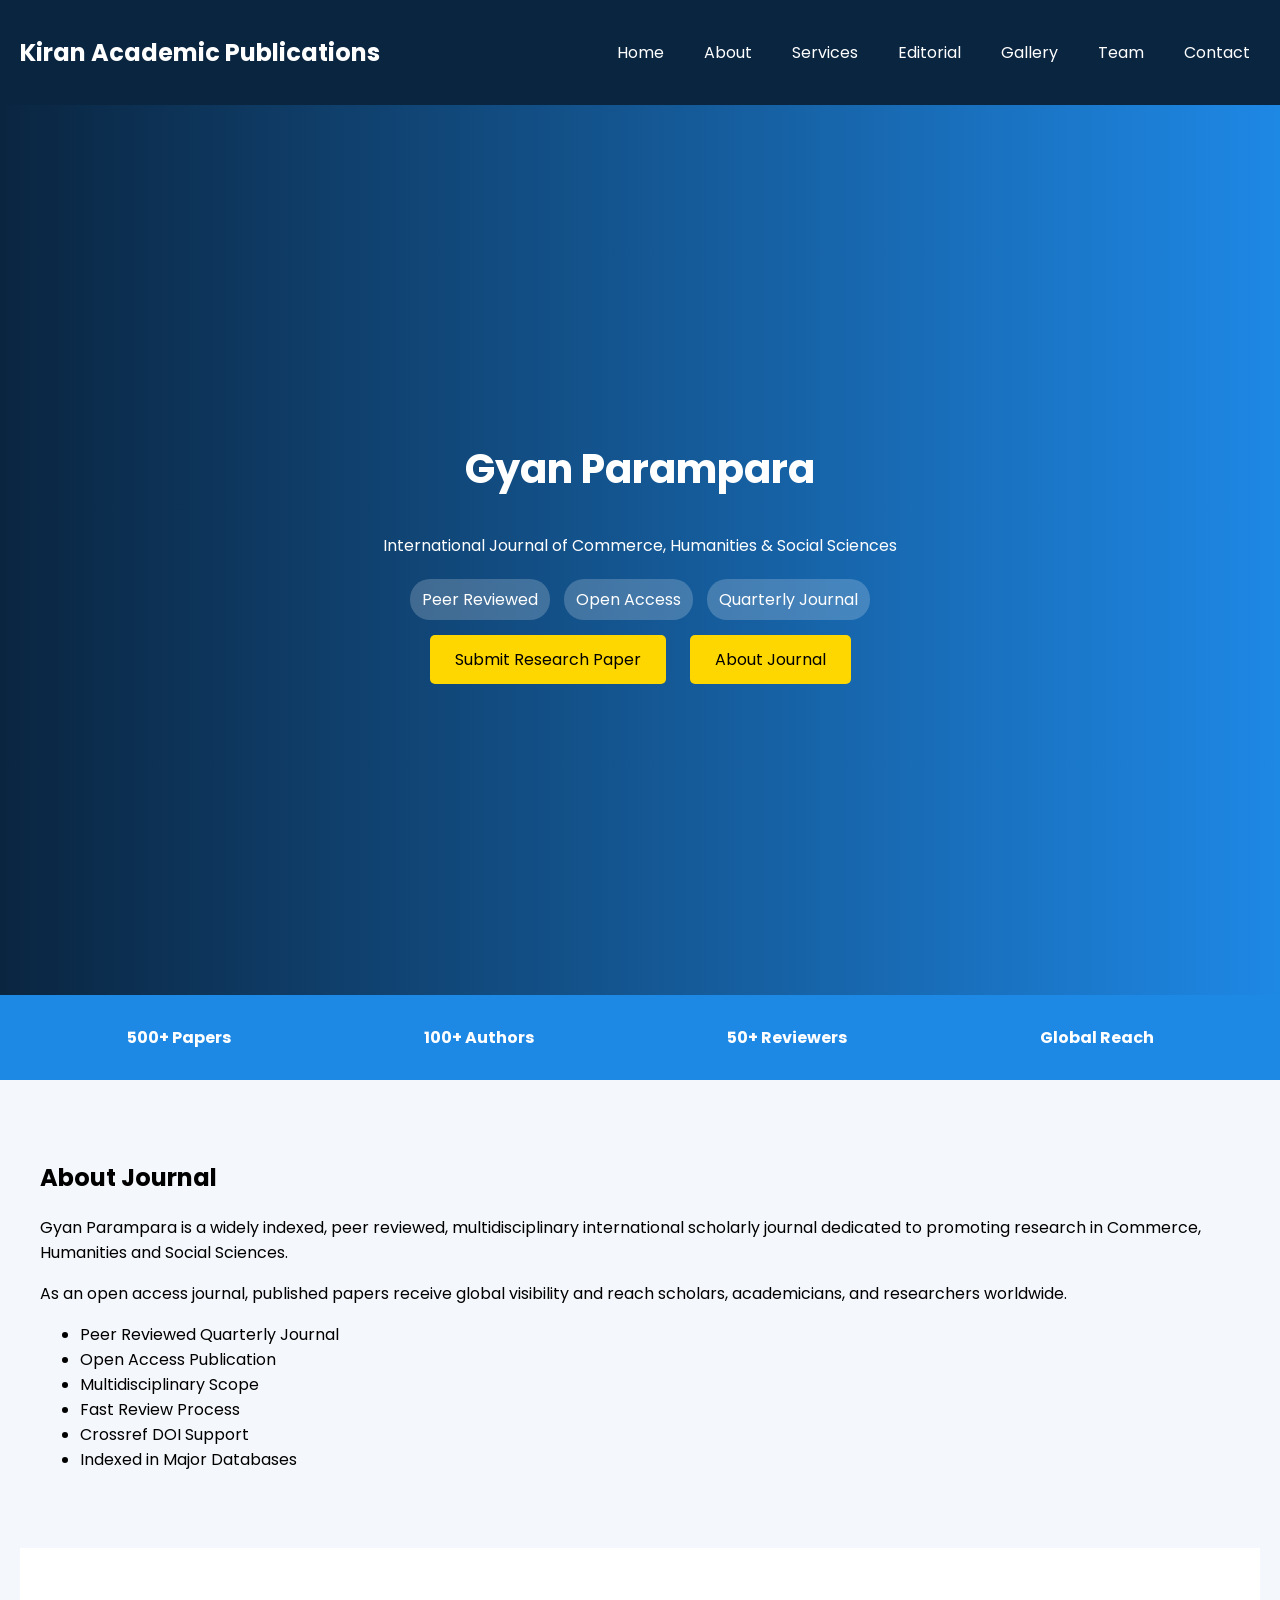
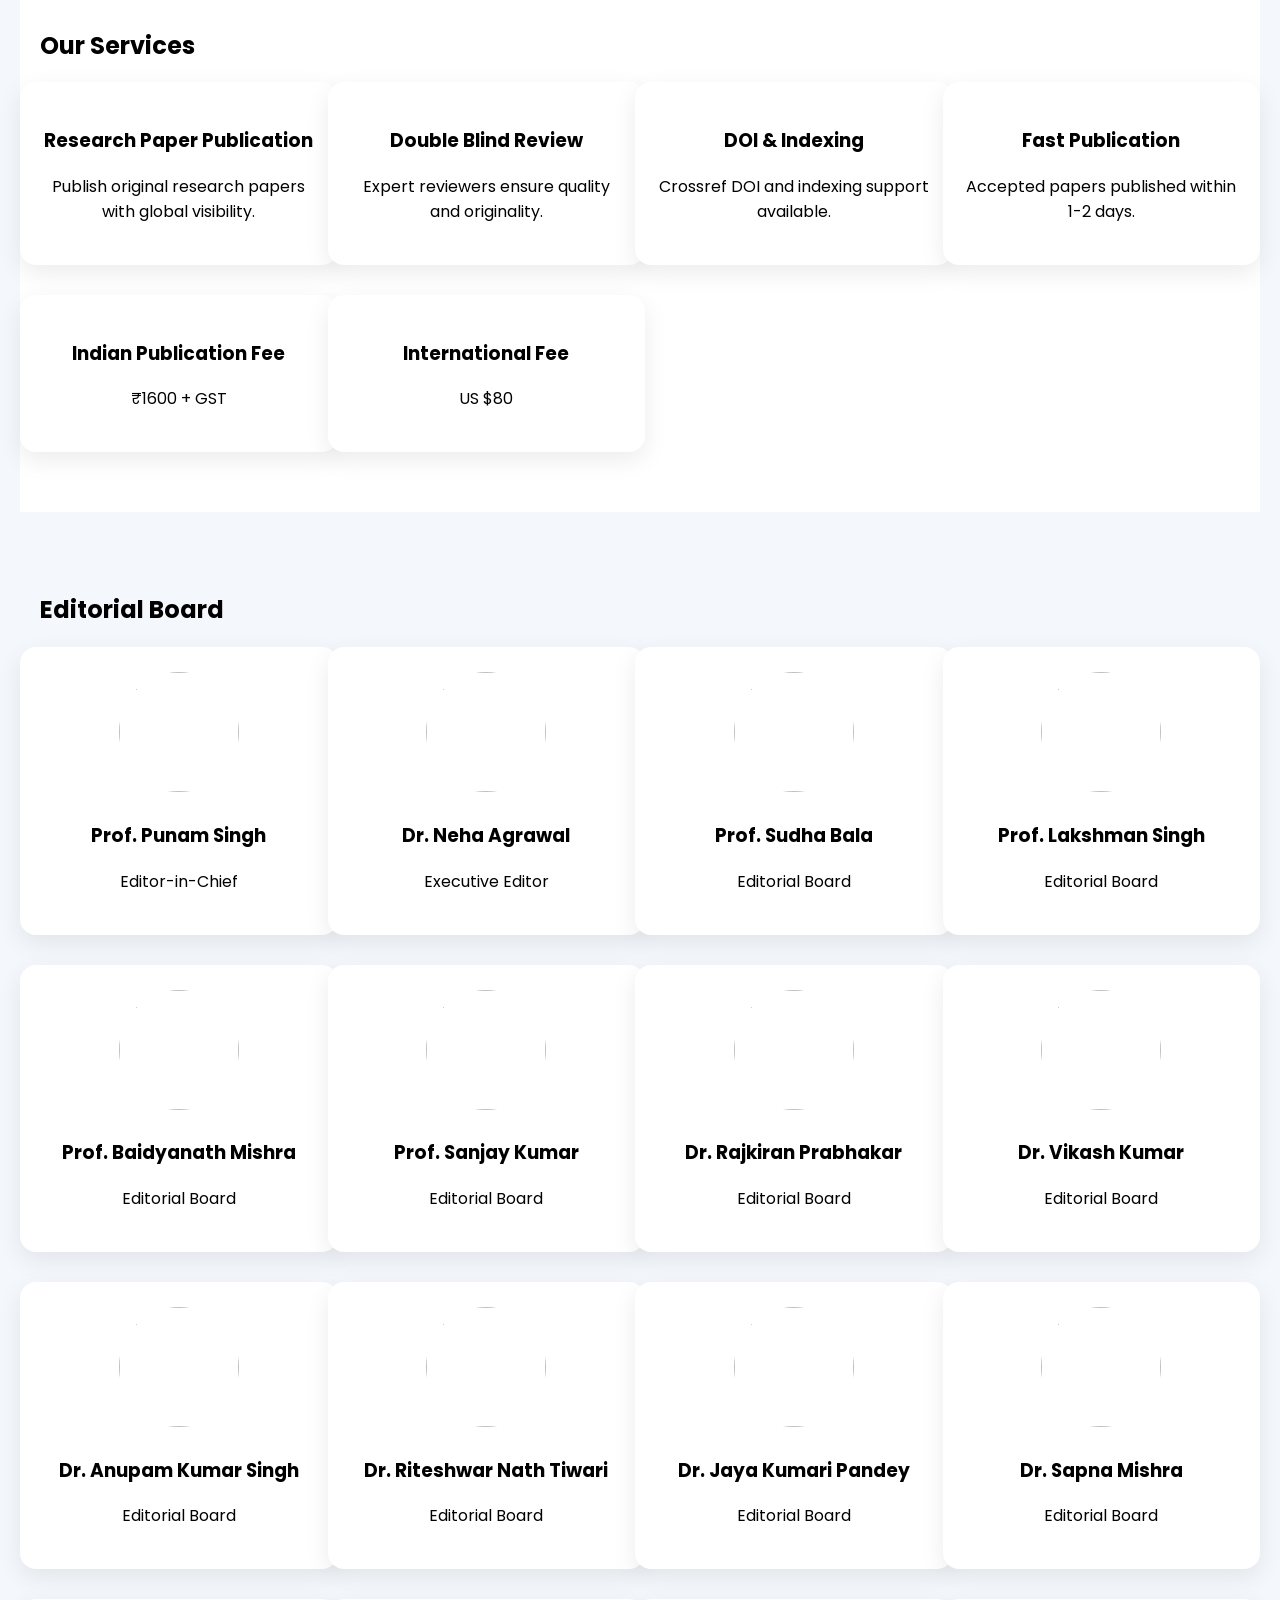
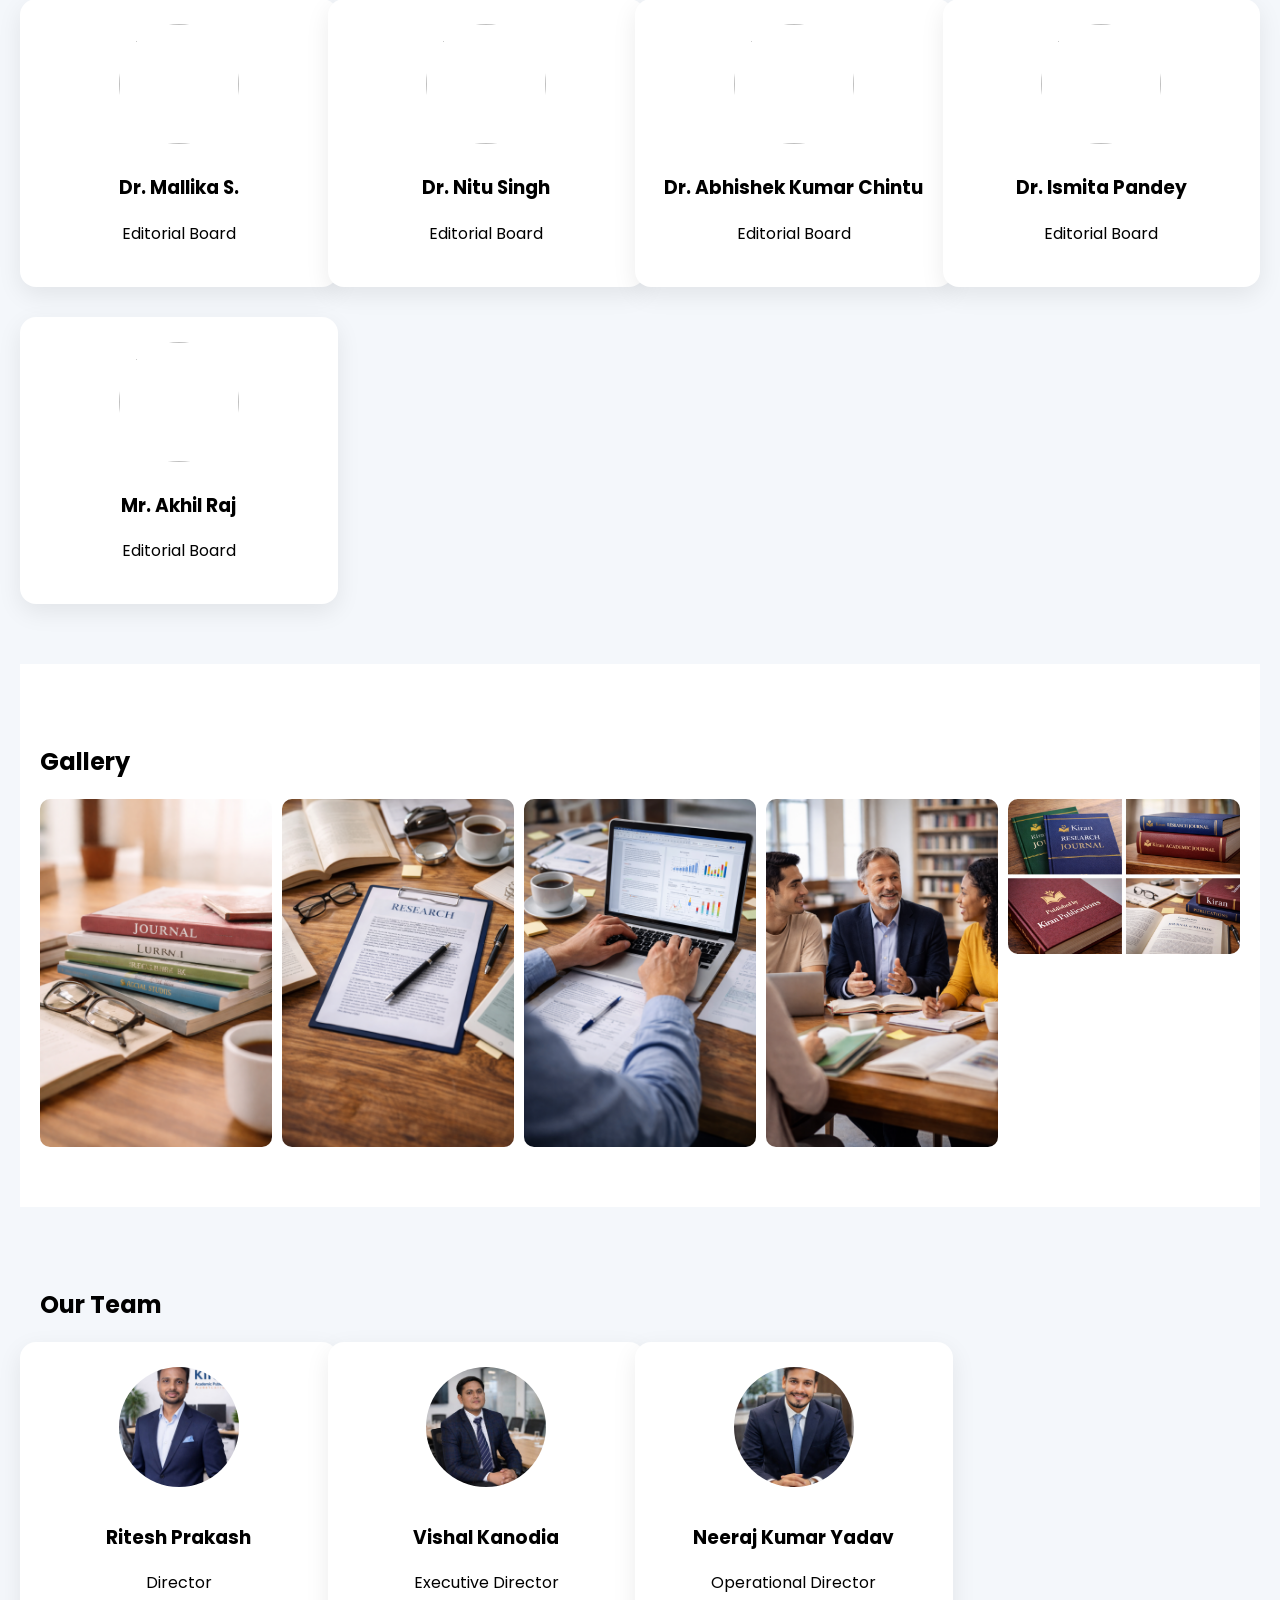
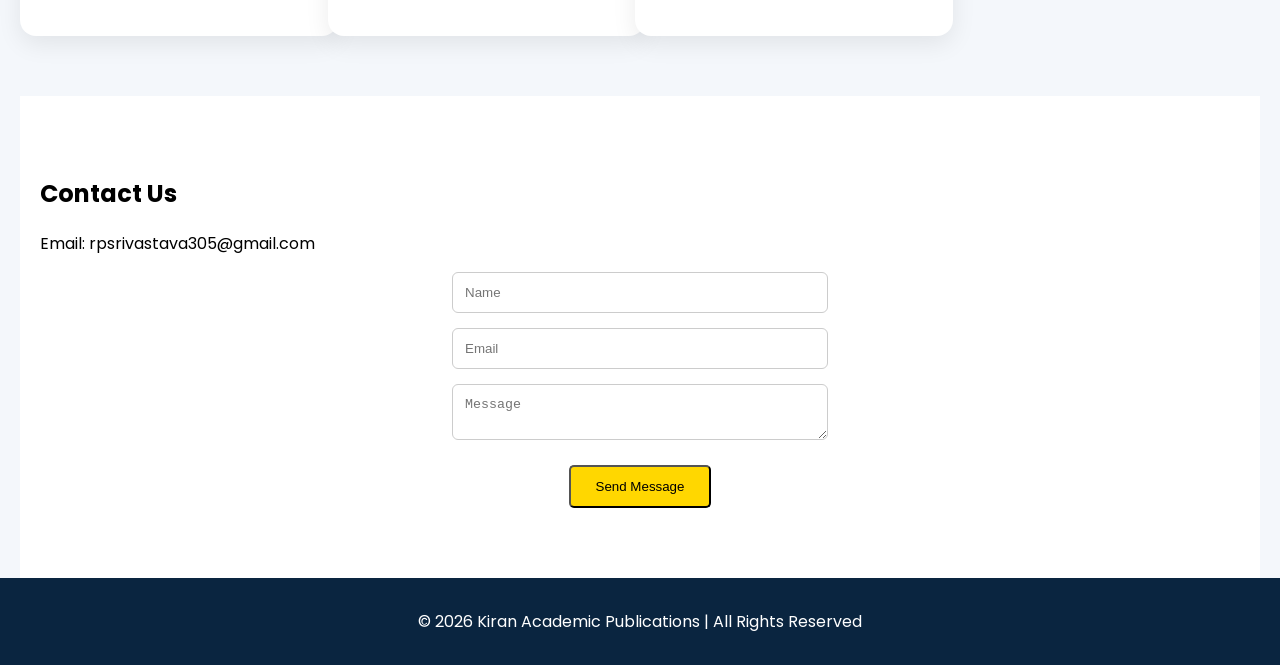
==== commit 2cbbb2ea: "updated website content" ====
--- a/index.html
+++ b/index.html
@@ -136,14 +136,6 @@
       <p>Executive Editor</p>
     </a>
 
-    <!-- Executive Editor -->
-    <a href="javascript:void(0)" class="card profile"
-      onclick="openProfile('images/ritesh.jpg','Mr. Ritesh Prakash','Executive Editor','Published by Kiran Academic Publications')">
-      <img src="images/ritesh.jpg">
-      <h3>Mr. Ritesh Prakash</h3>
-      <p>Executive Editor</p>
-    </a>
-
     <!-- Editorial Board Members -->
 
     <a href="javascript:void(0)" class="card profile"
